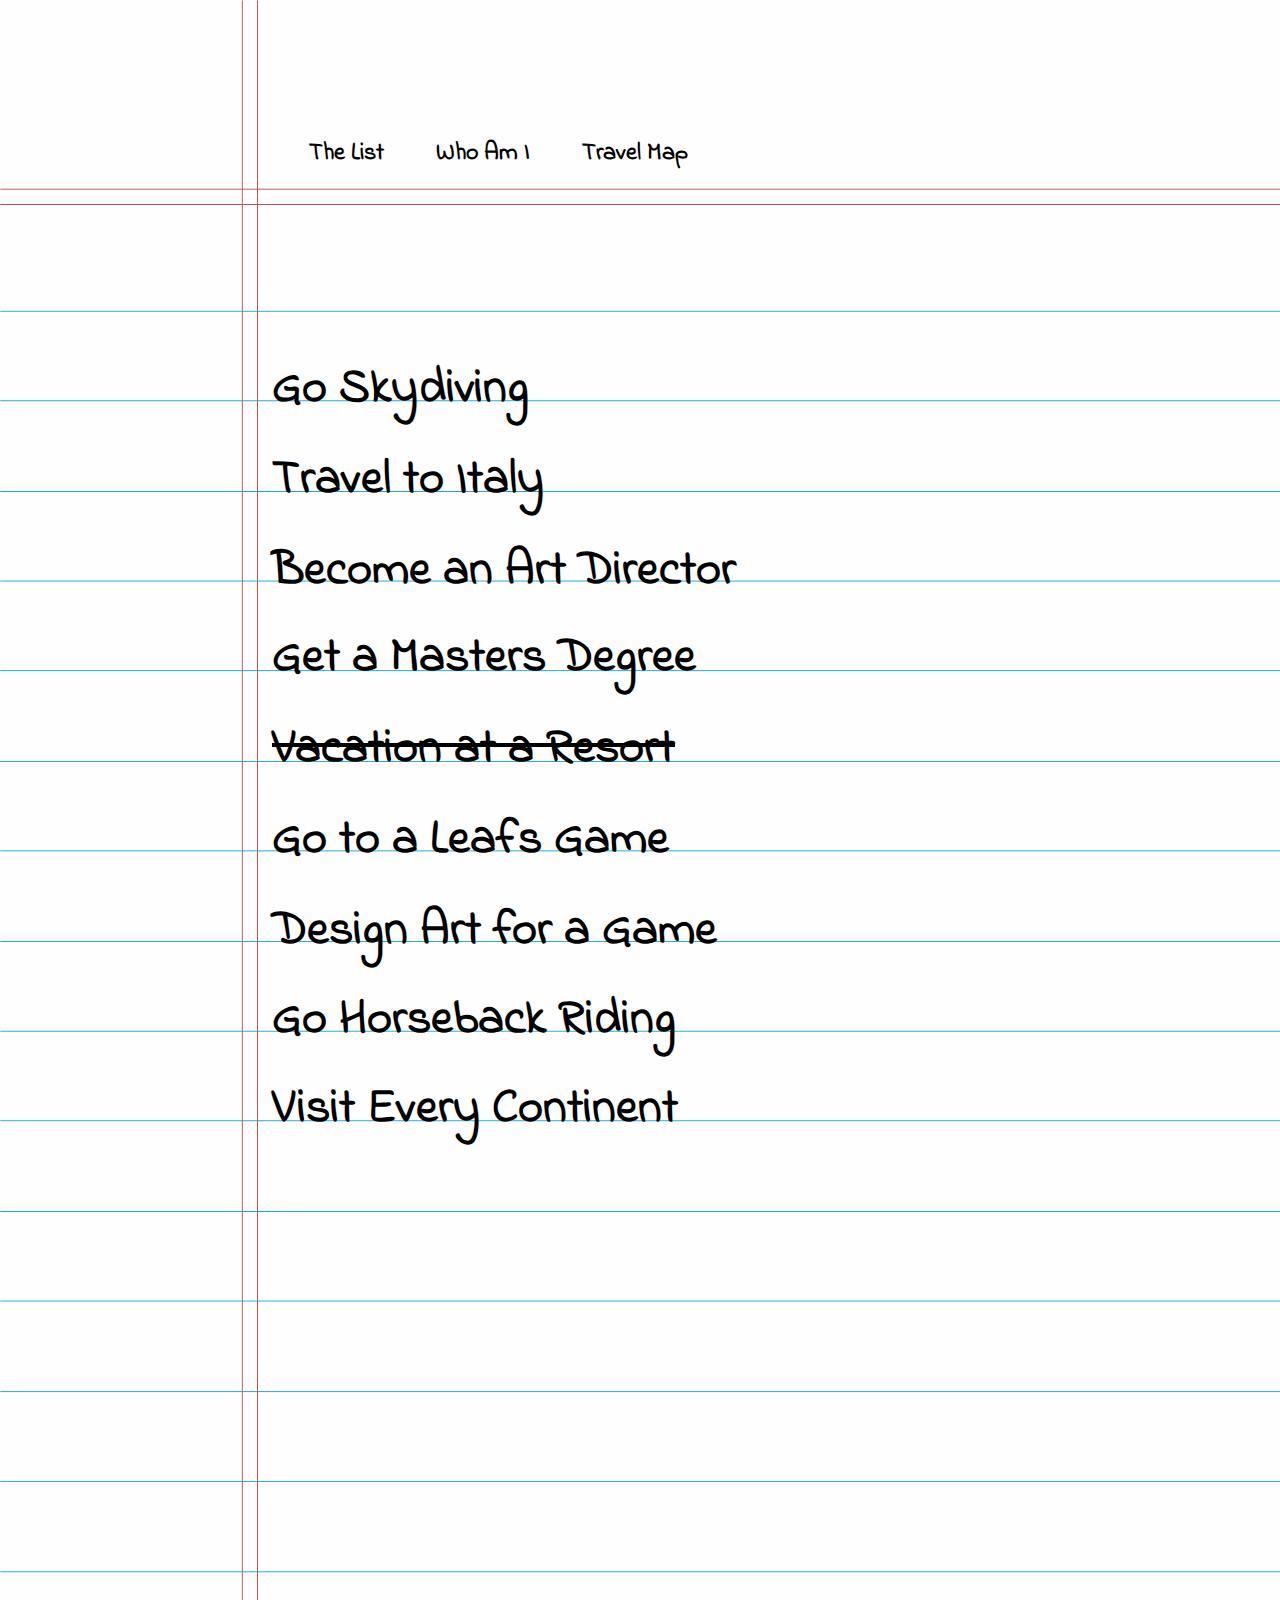
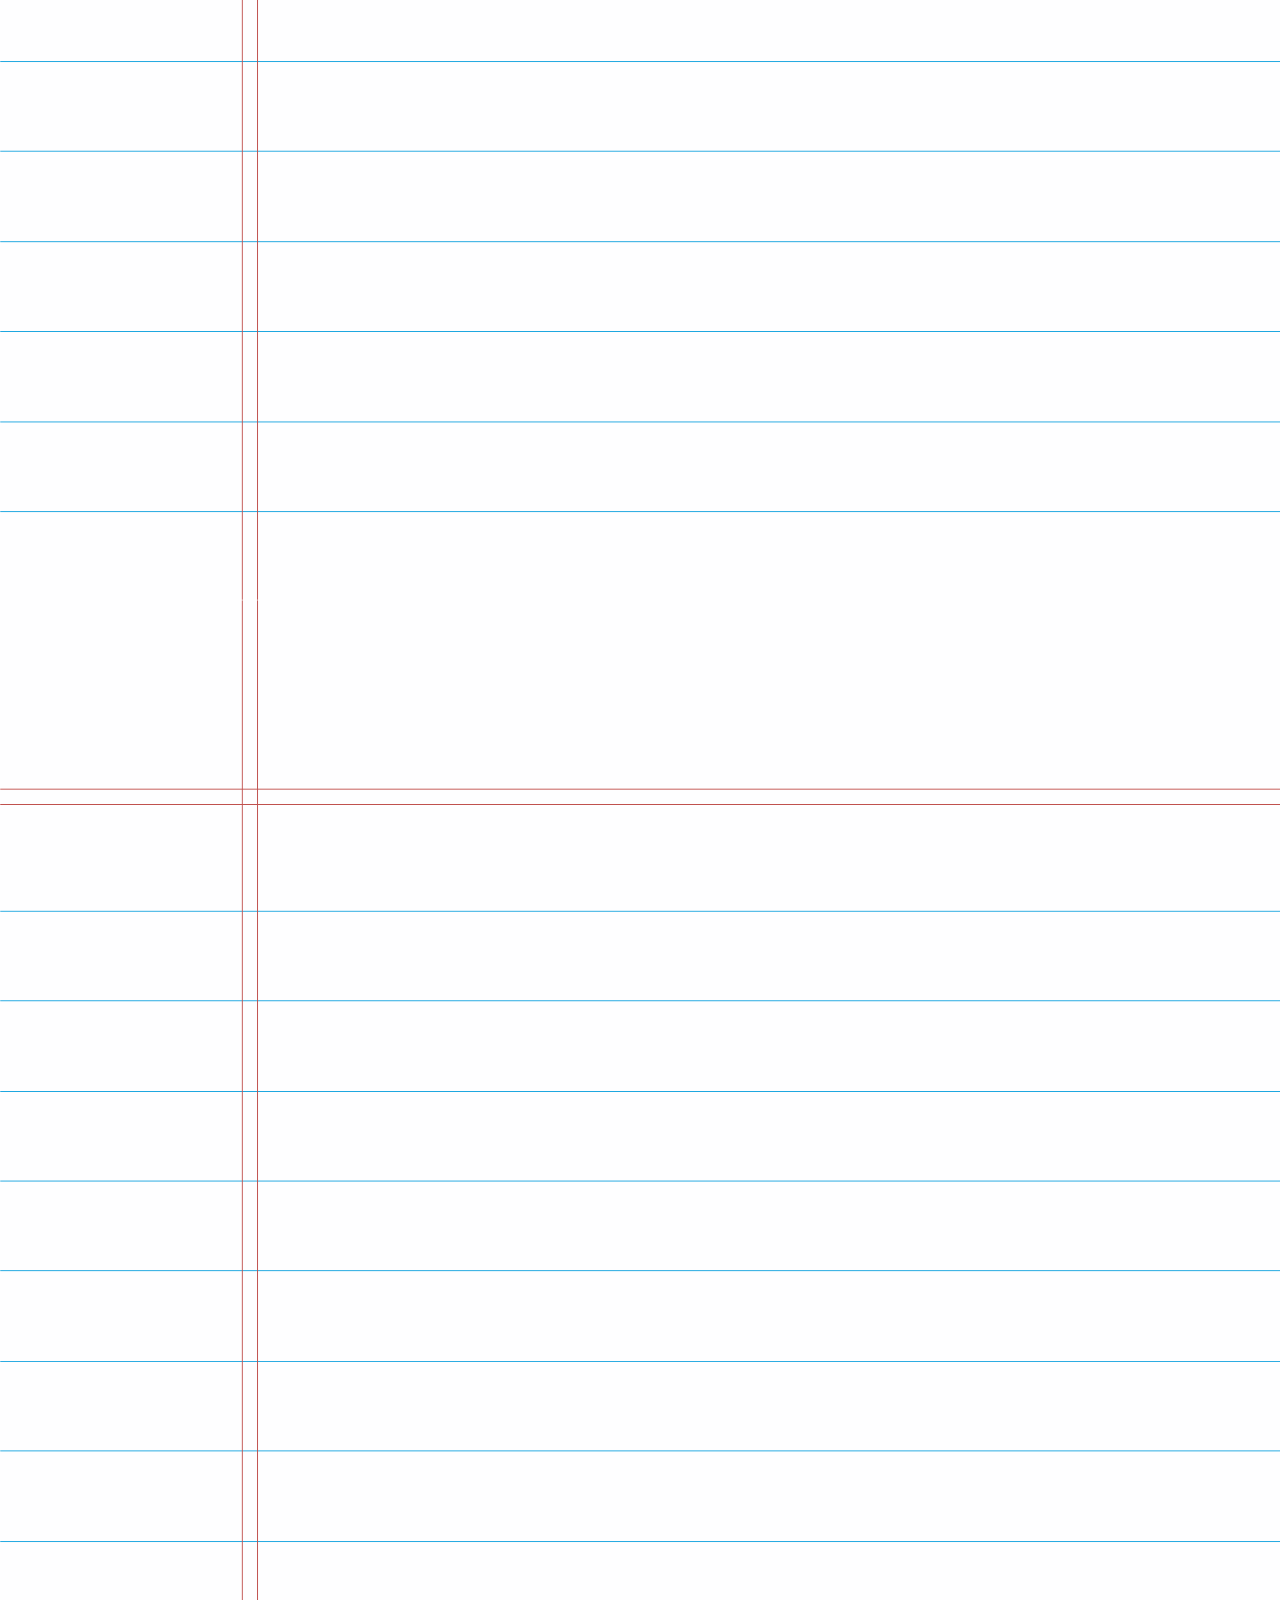
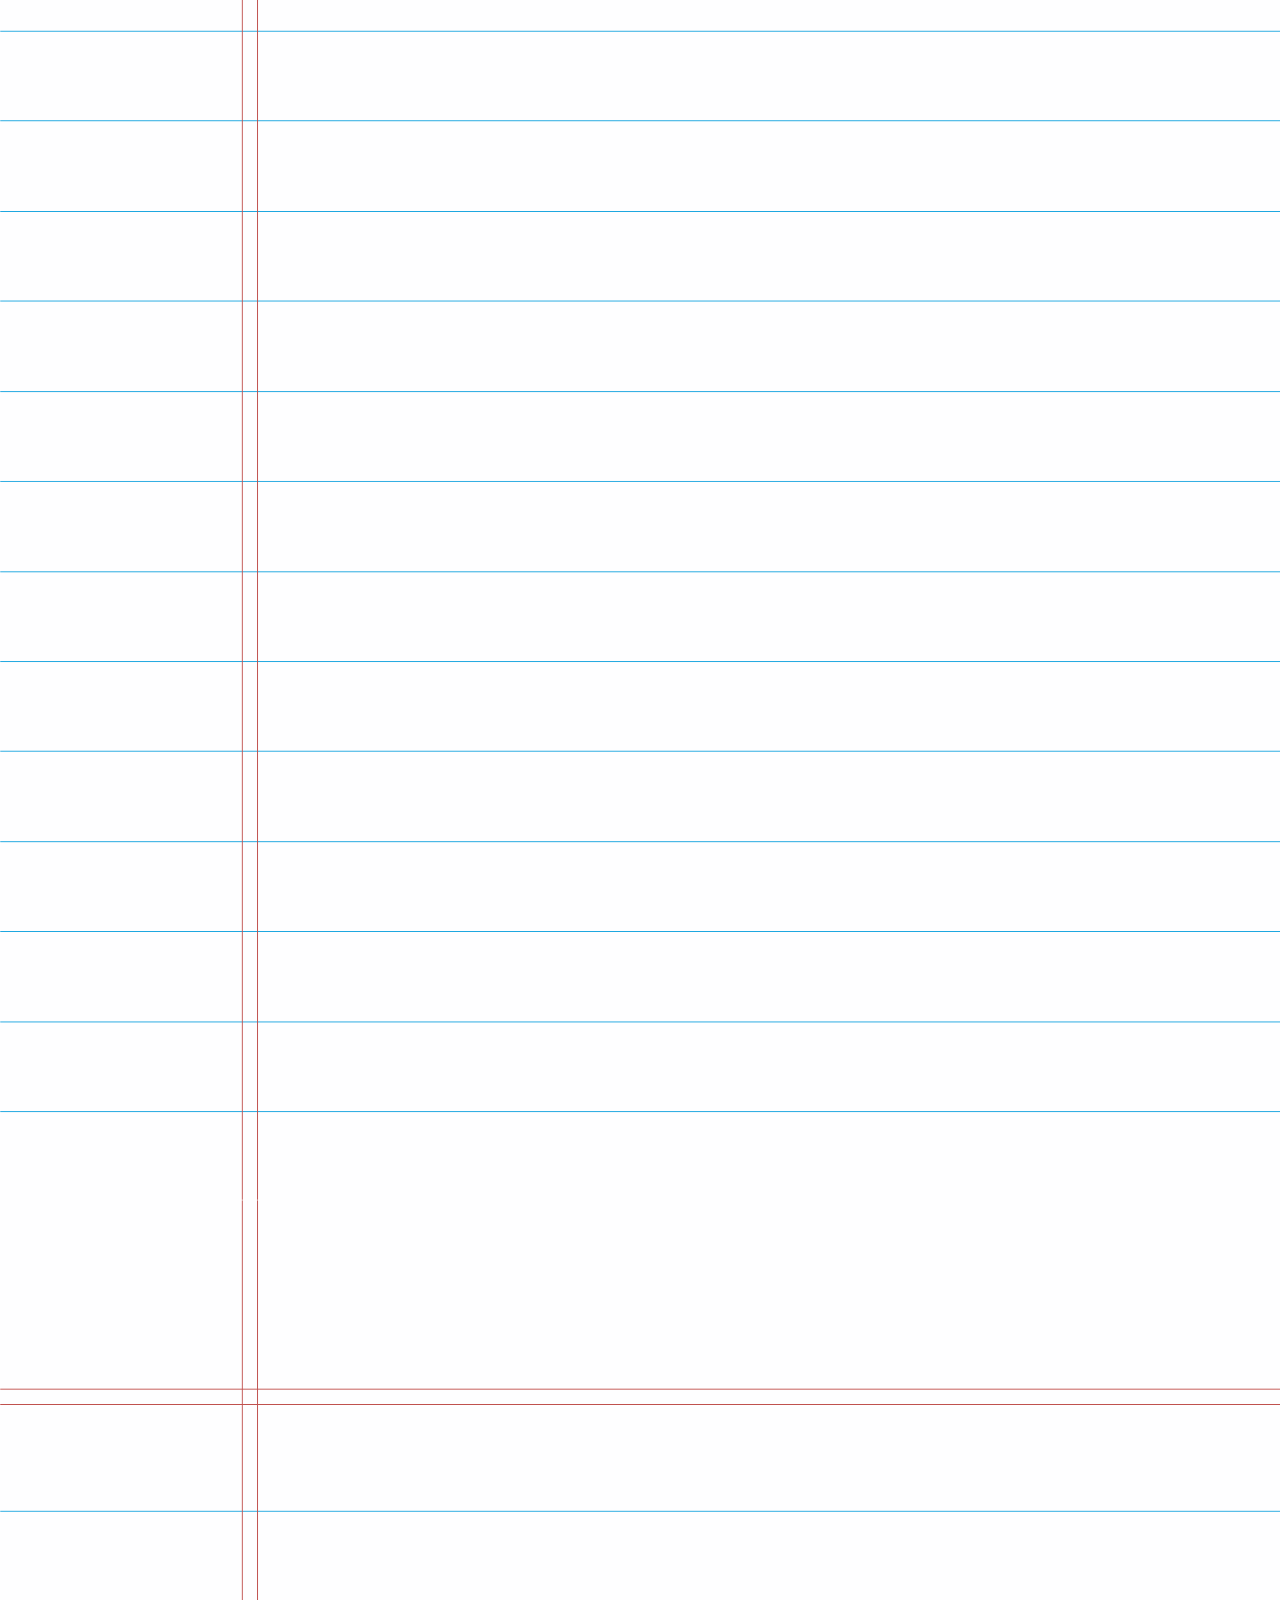
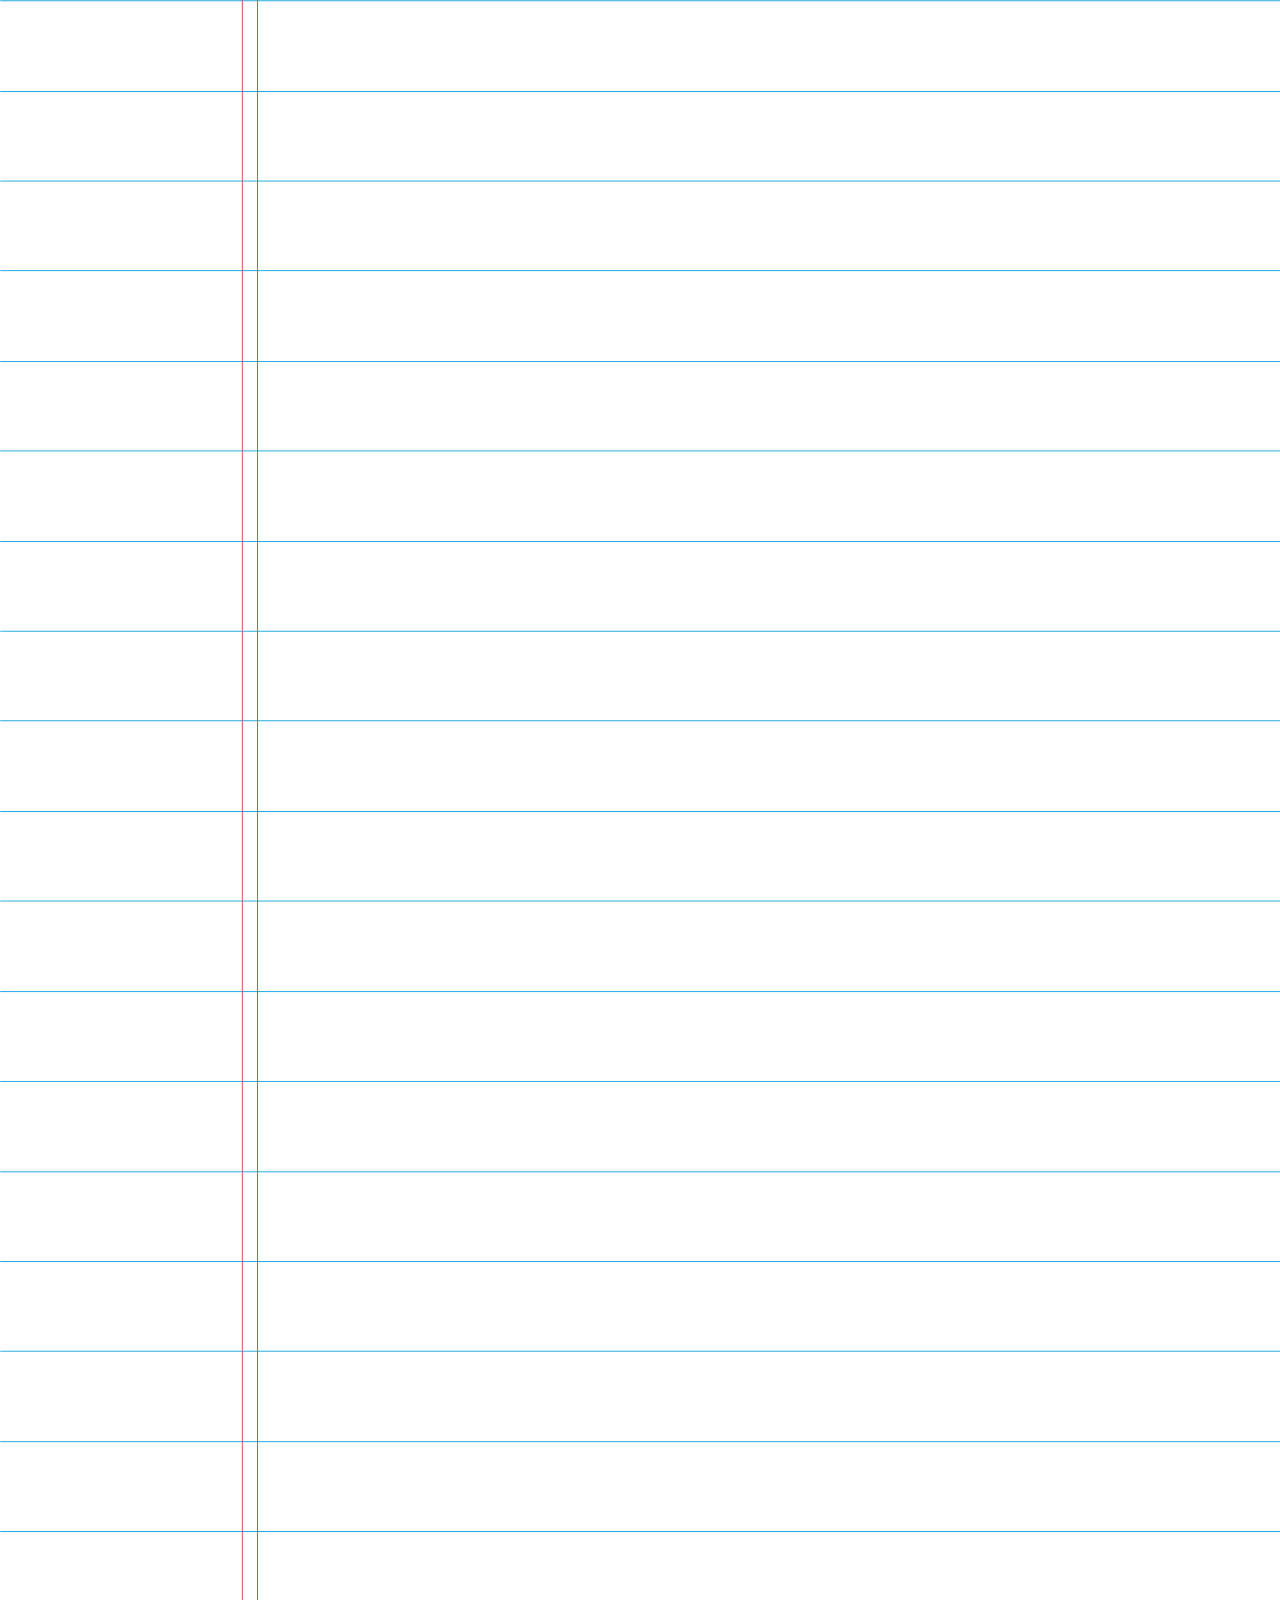
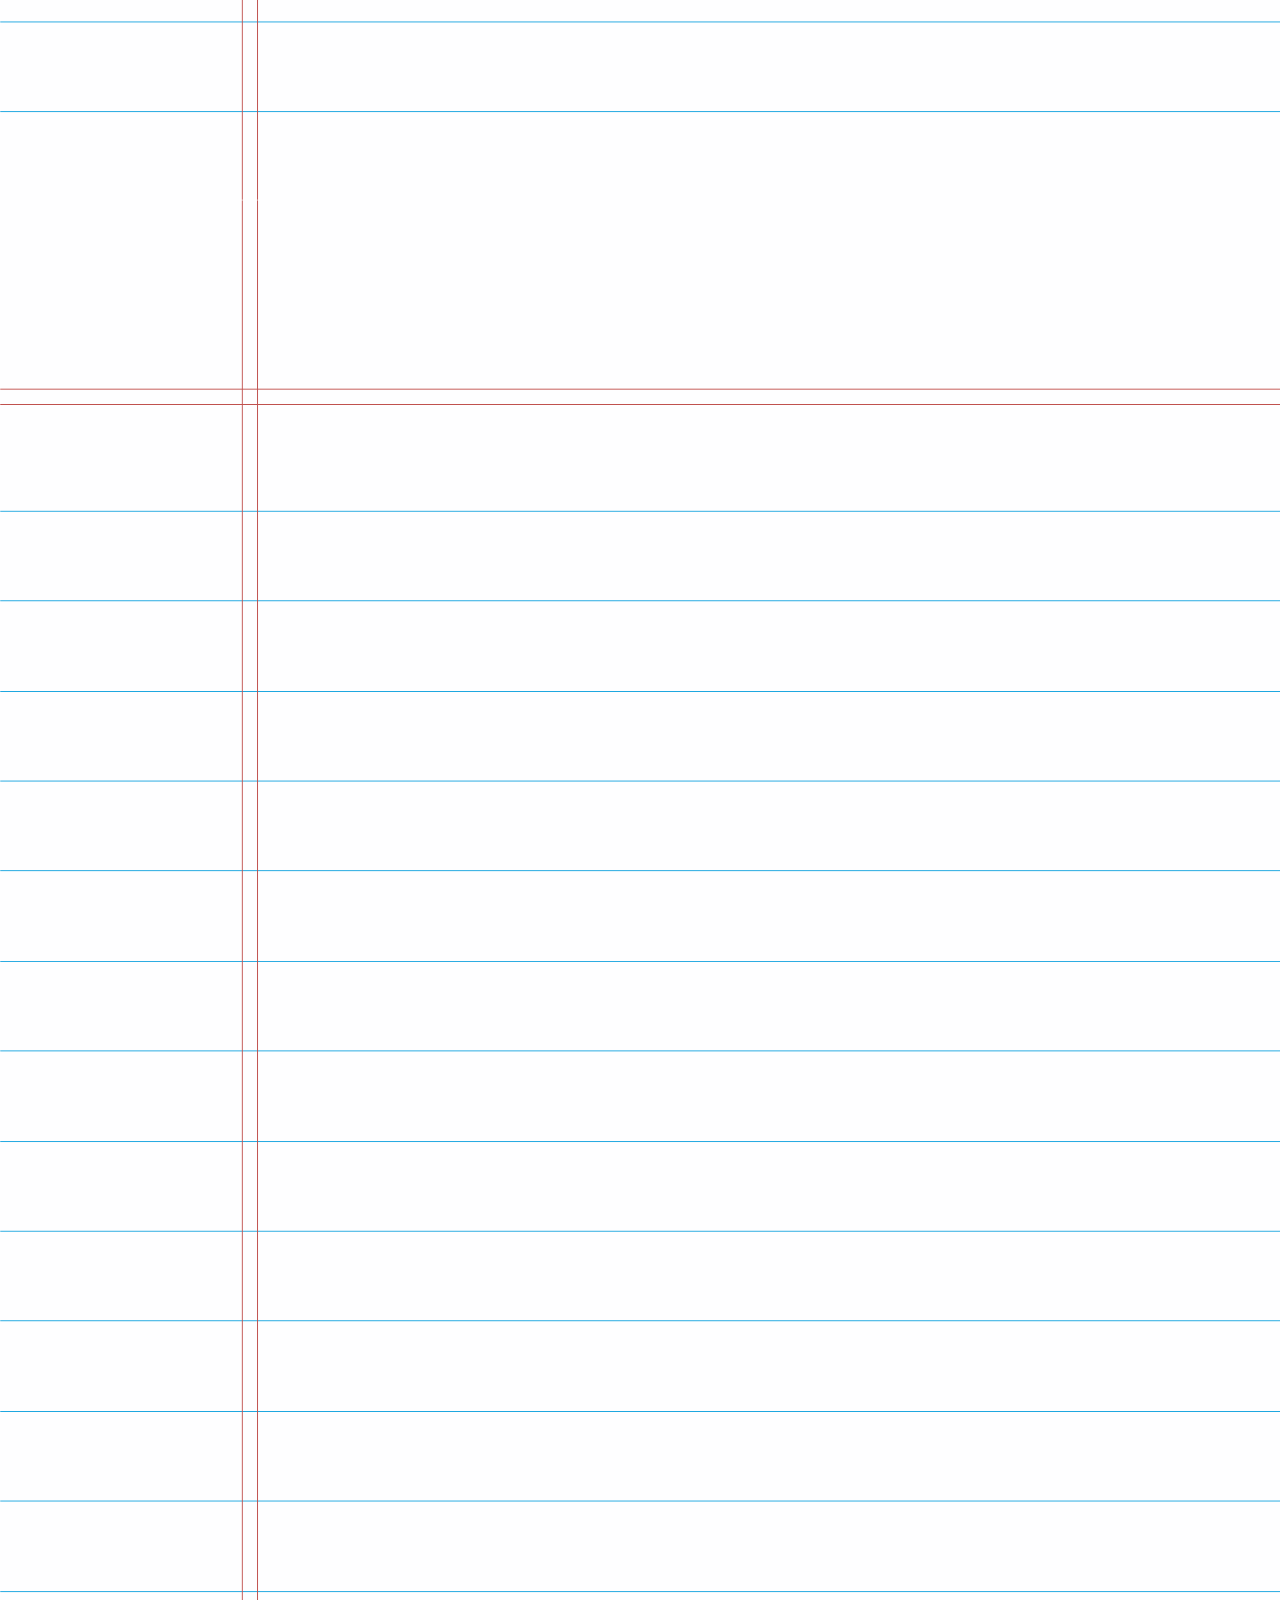
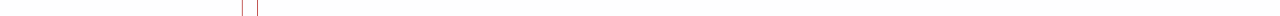
==== Index.html @ 69b9ef46 "Add files via upload" ====
<!doctype html>
<html>
<head>
<meta charset="utf-8">
<title>Bucket List</title>
<link href="CSS/Script.css" rel="stylesheet" type="text/css">
<link href="https://fonts.googleapis.com/css?family=Indie+Flower" rel="stylesheet"> 
    
</head>
    
    
    
    
    

    
 <header>
    

     
     
<div class="top-nav">

<div class="menu">


<ul>
     
<li><a href="Index.html"><h1>The List</h1></a></li>
<li><a href=""><h1>Who Am I</h1></a></li>  
<li><a href="Map.html"><h1>Travel Map</h1></a></li> 
     
</ul>
     
     
</div>   
    
</div>

    
</header> 
    
    
<body>
    
<div class="the-list">
    


    
<div class="bucketlist"> 

    
<h2 class="listitem1"> Go Skydiving</h2>   

<h2 class="listitem2"> Travel to Italy </h2> 

<h2 class="listitem3"> Become an Art Director </h2> 
    
<h2 class="listitem4"> Get a Masters Degree </h2> 

<a><h2 class="listitem5"> Vacation at a Resort  </h2></a>  
    
<h2 class="listitem6"> Go to a Leafs Game </h2>  
    
<h2 class="listitem7">Design Art for a Game </h2> 
    
<h2 class="listitem8"> Visit Every Continent </h2> 
    
<h2 class="listitem9"> Go Horseback Riding </h2> 
 
 </div> 
    
    
 </div>   
    
</body>
</html>
---- CSS/Script.css ----
@charset "utf-8";
/* CSS Document */

body {
    
width: 100vw;

background-color: white;
height: 500em;
background-image:url("../img/Lined-Paper.png");
font-family: 'Indie Flower', cursive;
overflow: scroll;   
    
}



header ul  {
    
list-style: none;
position: absolute;
text-align: center;
display: inline-block;
top:  -1em;
margin-left: 17em;
z-index: 99;

}


header li {
 

display: inline-block;
margin-right: 3em;
z-index: 99;


}

h1 {
    
font-size: 1.5em;
color: black;
z-index: 99;


}


h2 {
    
font-size: 3em;
margin-top: 0em;
margin-bottom: 0.5em;
padding: 0;





}


a {
    
text-decoration: none;
}

a:hover {
    
opacity: 0.5;
cursor:pointer;
}


li {
    
line-height: 1.5
}


.top-nav {
    
position: absolute;
height: 9em;
min-width: 100vw;
margin-top: 7em;
margin-left: -1em;
padding: 0.3em;
z-index: 99;

 
}


.menu {
z-index: 99;    
 

}

.menu-icon {
 
position: fixed;
margin-left: 3em; 
display: inline;
padding-right: 3em;
margin-top: 1em;
z-index: 99;


}


.background-image{
top: 5em;    
width: 100vw;
height: auto;
position: relative;
z-index: 0;

}






.the-list{
    
position: relative;
}

.listitem1 {
    
position: absolute;
top: 7.2em;
left: 5.5em;

}

.listitem2 {
    
position: absolute;
top: 9.1em;
left: 5.5em;

}

.listitem3 {
    
position: absolute;
top: 11em;
left: 5.5em;

}

.listitem4 {
    
position: absolute;
top: 12.82em;
left: 5.5em;

}

.listitem5 {
    
position: absolute;
top: 14.7em;
left: 5.5em;
text-decoration: line-through;

}




.listitem6 {
    
position: absolute;
top: 16.6em;
left: 5.5em;

}


.listitem7 {
    
position: absolute;
top: 18.5em;
left: 5.5em;

}


.listitem8 {
    
position: absolute;
top: 22.2em;
left: 5.5em;
    


}


.listitem9 {
    
position: absolute;
top: 20.35em;
left: 5.5em;
}

.map {
    
width: 80em;
position: absolute;
top: 17em;
left: 21em;
}

.x-1 {
    
width: 4em;
position: absolute;
top: 30em;
left: 40em;
z-index: 99;
}

.x-1:hover {
    
opacity: 0.5;
cursor: pointer;
}

.x-2 {
    
width: 4em;
position: absolute;
top: 35em;
left: 39em;
z-index: 99;
}

.x-2:hover {
    
opacity: 0.5;
cursor: pointer;
}

.x-3 {
    
width: 4em;
position: absolute;
top: 29em;
left: 42em;
z-index: 99;
}

.x-3:hover {
    
opacity: 0.5;
cursor: pointer;
}

.x-4 {
    
width: 4em;
position: absolute;
top: 37.6em;
left: 41em;
z-index: 99;
}

.x-4:hover {
    
opacity: 0.5;
cursor: pointer;
}
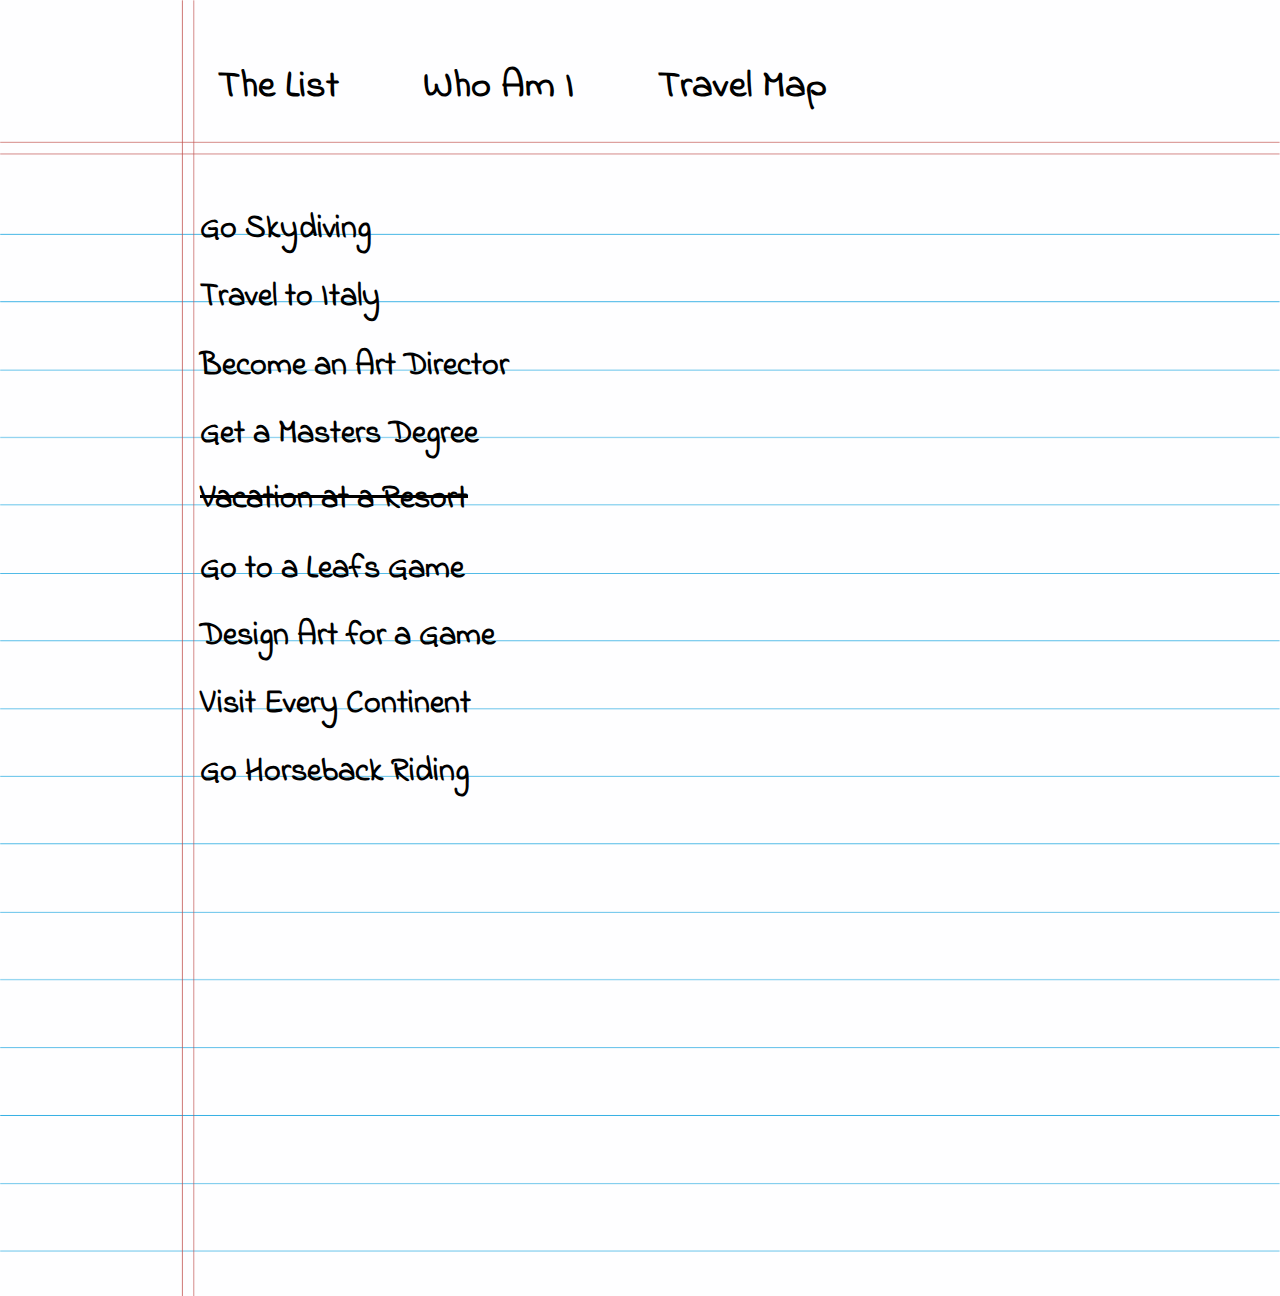
==== commit 134c0064: "Add files via upload" ====
--- a/Index.html
+++ b/Index.html
@@ -27,7 +27,7 @@
 <ul>
      
 <li><a href="Index.html"><h1>The List</h1></a></li>
-<li><a href=""><h1>Who Am I</h1></a></li>  
+<li><a href="About.html"><h1>Who Am I</h1></a></li>  
 <li><a href="Map.html"><h1>Travel Map</h1></a></li> 
      
 </ul>
@@ -59,7 +59,7 @@
     
 <h2 class="listitem4"> Get a Masters Degree </h2> 
 
-<a><h2 class="listitem5"> Vacation at a Resort  </h2></a>  
+<a><h2 class="listitem5" id="list-5"> Vacation at a Resort  </h2></a>  
     
 <h2 class="listitem6"> Go to a Leafs Game </h2>  
     
@@ -72,7 +72,34 @@
  </div> 
     
     
- </div>   
+ </div>  
+    
+ 	<div class="bg-modal">
+		<div class="list-5-modal">
+			
+			<img src="img/Vacation-photo.jpg" class="vacation-image" alt="vacation-image">
+            
+            <h2 class="vacation-title">Accomplished: April/17 </h2>
+            <p class="vacation-paragraph">In april of 2017 I took my first vacation outside of Canada and visited the dominican republic in an all inclusive resort.</p>
+            
+			
+			<div class="close">+</div>
+		
+		
+		
+		</div>   
+    
+    </div>
+    
+ 
+  <script src="Modal.js"></script>   
+    
     
 </body>
+    
+    
+    
+    
 </html>
+
+
--- a/CSS/Script.css
+++ b/CSS/Script.css
@@ -4,14 +4,18 @@
 body {
     
 width: 100vw;
-
 background-color: white;
-height: 500em;
+height: 80em;
 background-image:url("../img/Lined-Paper.png");
 font-family: 'Indie Flower', cursive;
-overflow: scroll;   
-    
-}
+overflow-y: scroll;  
+overflow-x: hidden;
+background-size: 100vw;
+
+    
+}
+
+
 
 
 
@@ -21,9 +25,9 @@
 position: absolute;
 text-align: center;
 display: inline-block;
-top:  -1em;
-margin-left: 17em;
-z-index: 99;
+z-index: 99;
+
+
 
 }
 
@@ -32,7 +36,7 @@
  
 
 display: inline-block;
-margin-right: 3em;
+margin-right: 5em;
 z-index: 99;
 
 
@@ -40,9 +44,12 @@
 
 h1 {
     
-font-size: 1.5em;
+
 color: black;
 z-index: 99;
+font-size: 3vw;
+
+
 
 
 }
@@ -50,45 +57,157 @@
 
 h2 {
     
+font-size: 2.5vw;
+margin-top: 0vw;
+margin-bottom: 0.5vw;
+padding: 0vw;
+
+
+
+
+
+}
+
+
+
+h3 {
+
+display: none;
 font-size: 3em;
-margin-top: 0em;
-margin-bottom: 0.5em;
+color: #000000;
+
+
+}
+
+
+
+span1:hover + .niagara-region {
+  display: block;
+
+}
+
+
+span2:hover + .montreal {
+  display: block;
+
+}
+
+span3:hover + .mexico {
+  display: block;
+
+}
+
+span4:hover + .dominican {
+  display: block;
+
+}
+
+
+a {
+    
+text-decoration: none;
+}
+
+a:hover {
+    
+opacity: 0.5;
+cursor:pointer;
+}
+
+
+li {
+    
+line-height: 1.5
+}
+
+
+
+
+
+.about-me {
+    
+    
+float: left;
+margin-top: 4.3em;
+margin-left: 28vw;
+font-size: 3.3vw;
 padding: 0;
-
-
-
-
-
-}
-
-
-a {
-    
-text-decoration: none;
-}
-
-a:hover {
-    
-opacity: 0.5;
-cursor:pointer;
-}
-
-
-li {
-    
-line-height: 1.5
-}
+margin-bottom: 0;
+}
+
+
+
+.about-me-text {
+    
+float: left;
+width: 40vw;
+font-size: 1.5vw;
+margin-left: 10em;
+line-height: 5.3vw;
+margin-top: 1.1vw;
+}
+
+
+.self-portrait {
+    
+    
+float:right;
+width: 30vw;
+margin-right: 10vw;
+margin-top: 16vw;
+}
+
+
+.niagara-region{
+    
+position: absolute;
+top: 21.6vw;
+left: 18vw;
+font-size: 2.5vw;
+
+
+}
+
+.montreal{
+    
+position: absolute;
+top: 21.4vw;
+left: 38.5vw;
+font-size: 2.5vw;
+
+}
+
+.mexico{
+    
+position: absolute;
+top: 27.6vw;
+left: 16.5vw;
+font-size: 2.5vw;
+
+}
+
+.dominican{
+    
+position: absolute;
+top: 28.2vw;
+left: 38.8vw;
+font-size: 2.5vw;
+
+}
+
+
 
 
 .top-nav {
     
 position: absolute;
-height: 9em;
 min-width: 100vw;
-margin-top: 7em;
-margin-left: -1em;
 padding: 0.3em;
 z-index: 99;
+top: 1vw;
+left: 13.5vw;
+
+
 
  
 }
@@ -124,8 +243,82 @@
 
 
 
-
-
+.bg-modal {
+    
+ width: 100vw;
+	height: 576em;
+	background-color: rgba(0,0,0,0.7);
+	position: absolute;
+	top: 0;
+    justify-content: center;
+	align-items: center;
+	display: none;
+ 
+    
+
+}
+
+
+.close{
+	
+position: absolute;
+top: -0.7vw;
+right: 14px;
+font-size: 3vw;
+transform: rotate(45deg);
+cursor: pointer;
+}
+
+.close:hover{
+    
+opacity: 0.5;
+}
+
+.list-5-modal {
+    
+    
+width: 50vw;
+height: 35vw;
+background-color: #FFFFFF;
+border-radius: 0px;
+z-index: 99;
+margin-top:1em;
+display: block;
+position: fixed;
+top: 10em;
+background-image: url("../img/Lined-Paper.png");
+background-size: cover;
+
+}
+
+
+.vacation-image {
+    
+width: 13vw;
+padding-top: 8vw;
+padding-right: 4vw;
+float: right;
+
+}
+
+.vacation-title {
+    
+float: left;
+margin-top: 7.2vw;
+margin-left: 8vw;
+font-size: 2vw;
+}
+
+.vacation-paragraph {
+    
+float: left;
+width: 15em;
+margin-left: 8vw;
+font-size: 1.5vw;
+line-height: 2.7vw;
+
+    
+}
 
 .the-list{
     
@@ -135,40 +328,40 @@
 .listitem1 {
     
 position: absolute;
-top: 7.2em;
-left: 5.5em;
+top: 15.5vw;
+left: 15vw;
 
 }
 
 .listitem2 {
     
 position: absolute;
-top: 9.1em;
-left: 5.5em;
+top: 20.8vw;
+left: 15vw;
 
 }
 
 .listitem3 {
     
 position: absolute;
-top: 11em;
-left: 5.5em;
+top: 26.2vw;
+left: 15vw;
 
 }
 
 .listitem4 {
     
 position: absolute;
-top: 12.82em;
-left: 5.5em;
+top: 31.5vw;
+left: 15vw;
 
 }
 
 .listitem5 {
     
 position: absolute;
-top: 14.7em;
-left: 5.5em;
+top: 36.6vw;
+left: 15vw;
 text-decoration: line-through;
 
 }
@@ -179,8 +372,8 @@
 .listitem6 {
     
 position: absolute;
-top: 16.6em;
-left: 5.5em;
+top: 42vw;
+left: 15vw;
 
 }
 
@@ -188,8 +381,8 @@
 .listitem7 {
     
 position: absolute;
-top: 18.5em;
-left: 5.5em;
+top: 47.3vw;
+left: 15vw;
 
 }
 
@@ -197,8 +390,8 @@
 .listitem8 {
     
 position: absolute;
-top: 22.2em;
-left: 5.5em;
+top: 52.6vw;
+left: 15vw;
     
 
 
@@ -208,24 +401,24 @@
 .listitem9 {
     
 position: absolute;
-top: 20.35em;
-left: 5.5em;
+top: 57.9vw;
+left: 15vw;
 }
 
 .map {
     
-width: 80em;
-position: absolute;
-top: 17em;
-left: 21em;
+width: 70vw;
+position: absolute;
+top: 13vw;
+left: 18vw;
 }
 
 .x-1 {
     
-width: 4em;
-position: absolute;
-top: 30em;
-left: 40em;
+width: 3vw;
+position: absolute;
+top: 25vw;
+left: 34vw;
 z-index: 99;
 }
 
@@ -237,10 +430,10 @@
 
 .x-2 {
     
-width: 4em;
-position: absolute;
-top: 35em;
-left: 39em;
+width: 3vw;
+position: absolute;
+top: 31vw;
+left: 32.5vw;
 z-index: 99;
 }
 
@@ -252,10 +445,10 @@
 
 .x-3 {
     
-width: 4em;
-position: absolute;
-top: 29em;
-left: 42em;
+width: 3vw;
+position: absolute;
+top: 24.5vw;
+left: 35.5vw;
 z-index: 99;
 }
 
@@ -267,10 +460,10 @@
 
 .x-4 {
     
-width: 4em;
-position: absolute;
-top: 37.6em;
-left: 41em;
+width: 3vw;
+position: absolute;
+top: 31.3vw;
+left: 36vw;
 z-index: 99;
 }
 
@@ -278,4 +471,483 @@
     
 opacity: 0.5;
 cursor: pointer;
-}+}
+
+
+@media only screen and (max-width: 600px) {
+ 
+
+    
+    
+    
+    
+    body {
+    
+width: 100vw;
+background-color: white;
+height: 50em;
+background-image:url("../img/Lined-Paper.png");
+font-family: 'Indie Flower', cursive;
+overflow-y: scroll;  
+overflow-x: hidden;
+ background-size: 100vw;
+    
+}
+    
+    
+  
+
+header ul  {
+    
+list-style: none;
+position: absolute;
+text-align: center;
+display: inline-block;
+top:  -5.5em;
+z-index: 99;
+
+}
+
+
+header li {
+ 
+
+display: inline-block;
+margin-right: 1.5em;
+z-index: 99;
+
+
+}
+
+h1 {
+    
+font-size: 4vw;
+color: black;
+z-index: 99;
+
+
+}
+
+
+h2 {
+    
+font-size: 7vw;
+margin-top: 0em;
+margin-bottom: 0.5em;
+padding: 0;
+
+
+
+
+
+}
+
+
+
+h3 {
+
+display: none;
+font-size: 3em;
+color: #000000;
+
+
+}
+
+
+
+span1:hover + .niagara-region {
+  display: block;
+
+}
+
+
+span2:hover + .montreal {
+  display: block;
+
+}
+
+span3:hover + .mexico {
+  display: block;
+
+}
+
+span4:hover + .dominican {
+  display: block;
+
+}
+
+
+a {
+    
+text-decoration: none;
+}
+
+a:hover {
+    
+opacity: 0.5;
+cursor:pointer;
+}
+
+
+li {
+    
+line-height: 1.5
+}
+
+
+.about-me {
+    
+    
+
+margin-top: 4.3vw;
+margin-left: 20vw;
+font-size: 3.6em;
+padding: 0;
+margin-bottom: 0;
+}
+
+
+
+.about-me-text {
+    
+float: left;
+width: 65vw;
+font-size: 5vw;
+margin-left: 19vw;
+line-height: 5.5vw;
+margin-top: 3.6vw;
+}
+
+
+.self-portrait {
+    
+    
+
+width: 50vw;
+margin-right: 25vw;
+margin-top: 16.5vw;
+}
+
+
+.niagara-region{
+    
+position: absolute;
+top: 36.6vw;
+left: 11vw;
+font-size: 2.5vw;
+
+
+}
+
+.montreal{
+    
+position: absolute;
+top: 35.5vw;
+left: 33vw;
+font-size: 2.5vw;
+
+}
+
+.mexico{
+    
+position: absolute;
+top: 43.8vw;
+left: 9vw;
+font-size: 2.5vw;
+
+}
+
+.dominican{
+    
+position: absolute;
+top: 45.5vw;
+left: 32vw;
+font-size: 2.5vw;
+
+}
+
+
+
+
+.top-nav {
+    
+position: absolute;
+height: 9vw;
+z-index: 99;
+top: 20vw;
+left: 3.6vw;
+
+
+ 
+}
+
+
+.menu {
+z-index: 99;    
+ 
+
+}
+
+.menu-icon {
+ 
+position: fixed;
+margin-left: 3em; 
+display: inline;
+padding-right: 3em;
+margin-top: 1em;
+z-index: 99;
+
+
+}
+
+
+.background-image{
+top: 5em;    
+width: 100vw;
+height: auto;
+position: relative;
+z-index: 0;
+
+}
+
+
+
+.bg-modal {
+    
+ width: 100vw;
+	height: 576em;
+	background-color: rgba(0,0,0,0.7);
+	position: absolute;
+	top: 0;
+    justify-content: center;
+	align-items: center;
+	display: none;
+ 
+    
+
+}
+
+
+.close{
+	
+position: absolute;
+top: -0.5vw;
+right: 14px;
+font-size: 8vw;
+transform: rotate(45deg);
+cursor: pointer;
+}
+
+.close:hover{
+    
+opacity: 0.5;
+}
+
+.list-5-modal {
+    
+    
+width: 80vw;
+height: 70vw;
+background-color: #FFFFFF;
+border-radius: 0px;
+z-index: 99;
+margin-top:1em;
+display: block;
+position: fixed;
+top: 10em;
+background-image: url("../img/Lined-Paper.png");
+background-size: cover;
+
+}
+
+
+.vacation-image {
+    
+width: 25vw;
+padding-top: 14vw;
+padding-right: 7vw;
+float: right;
+
+}
+
+.vacation-title {
+    
+float: left;
+margin-top: 15.2vw;
+margin-left: 8vw;
+font-size: 4vw;
+padding: 0;
+margin-bottom: 0;
+}
+
+.vacation-paragraph {
+    
+float: left;
+width: 13em;
+margin-left: 8vw;
+font-size: 3vw;
+line-height: 4.3vw;
+margin-top: 3.1vw
+
+
+    
+}
+
+.the-list{
+    
+position: relative;
+}
+
+.listitem1 {
+    
+position: absolute;
+top: 26vw;
+left: 16vw;
+
+}
+
+.listitem2 {
+    
+position: absolute;
+top: 37vw;
+left: 16vw;
+
+}
+
+.listitem3 {
+    
+position: absolute;
+top: 47.5vw;
+left: 16vw;
+
+}
+
+.listitem4 {
+    
+position: absolute;
+top: 57.7vw;
+left: 16vw;
+
+}
+
+.listitem5 {
+    
+position: absolute;
+top: 68.4vw;
+left: 16vw;
+text-decoration: line-through;
+
+}
+
+
+
+
+.listitem6 {
+    
+position: absolute;
+top: 79vw;
+left: 16vw;
+
+}
+
+
+.listitem7 {
+    
+position: absolute;
+top: 90vw;
+left: 16vw;
+
+}
+
+
+.listitem8 {
+    
+position: absolute;
+top: 100.1vw;
+left: 16vw;
+    
+
+
+}
+
+
+.listitem9 {
+    
+position: absolute;
+top: 110.7vw;
+left: 16vw;
+}
+
+.map {
+    
+width: 90vw;
+position: absolute;
+top: 25vw;
+left: 5vw;
+}
+
+.x-1 {
+    
+width: 3vw;
+position: absolute;
+top: 40vw;
+left: 27vw;
+z-index: 99;
+}
+
+.x-1:hover {
+    
+opacity: 0.5;
+cursor: pointer;
+}
+
+.x-2 {
+    
+width: 3vw;
+position: absolute;
+top: 48vw;
+left: 24vw;
+z-index: 99;
+}
+
+.x-2:hover {
+    
+opacity: 0.5;
+cursor: pointer;
+}
+
+.x-3 {
+    
+width: 3vw;
+position: absolute;
+top: 39vw;
+left: 29vw;
+z-index: 99;
+}
+
+.x-3:hover {
+    
+opacity: 0.5;
+cursor: pointer;
+}
+
+.x-4 {
+    
+width: 3vw;
+position: absolute;
+top: 48.6vw;
+left: 28.5vw;
+z-index: 99;
+}
+
+.x-4:hover {
+    
+opacity: 0.5;
+cursor: pointer;
+}
+
+    
+
+
+}
+
